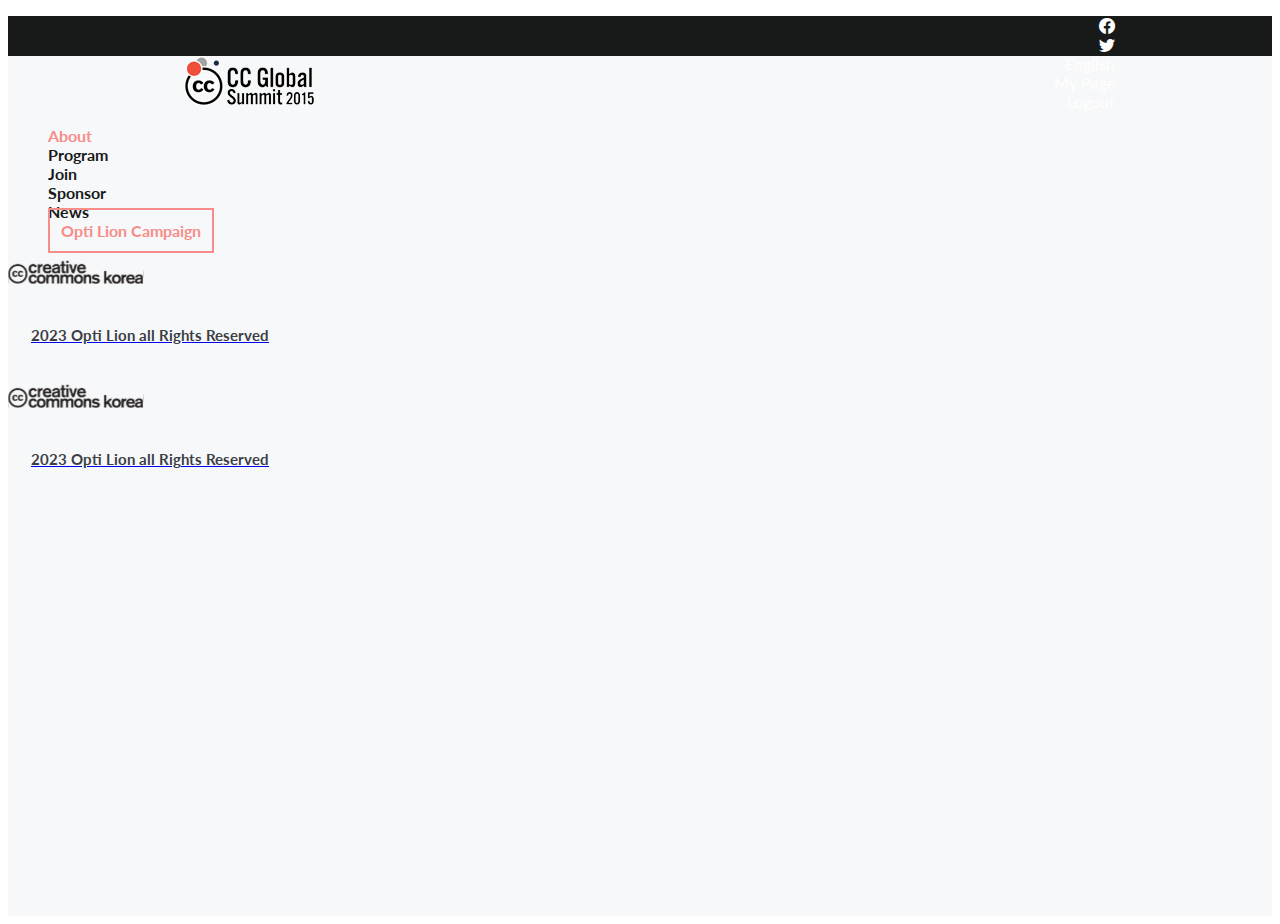
==== about.html @ 710725ad "add desktop home page" ====
<!DOCTYPE html>
<html lang="en">
<head>
    <meta charset="UTF-8">
    <meta http-equiv="X-UA-Compatible" content="IE=edge">
    <meta name="viewport" content="width=device-width, initial-scale=1.0">
    <link rel="stylesheet" href="https://cdn.jsdelivr.net/npm/bootstrap-icons@1.10.2/font/bootstrap-icons.css">
    <link rel="stylesheet" href="https://fonts.googleapis.com/css?family=Lato">
    <link rel="stylesheet" href="https://fonts.googleapis.com/css?family='Gothic A1'">
    <link href="https://cdn.jsdelivr.net/npm/bootstrap@5.2.3/dist/css/bootstrap.min.css" rel="stylesheet" integrity="sha384-rbsA2VBKQhggwzxH7pPCaAqO46MgnOM80zW1RWuH61DGLwZJEdK2Kadq2F9CUG65" crossorigin="anonymous">
    <link rel="stylesheet" href="styles/style.css">
    <title>Document</title>
</head>
<body>
    <section id="home" class="home">
        <header id="home_header">
            <nav class="navbar navbar-light nav_mobil">
                <div class="container">
                    <a class="navbar-brand navMobil_links" href="#">
                        <i class="bi bi-list" id="hamburger"></i>
                        <i class="bi bi-x-lg hidden" id="x_icon"></i>
                    </a>
                </div>
            </nav>
            <div class="container-fluid p-0 nav_desk">
              <nav class="navbar" id="nav_desk_1">
                <div class="container-fluid d-flex flex-column align-items-end">
                  <ul class=" d-flex nav_desk_list" id="nav_desk_list_1">
                    <li><a href="https://www.facebook.com/events/1455321544773645/"><i class="bi bi-facebook"></i></a></li>
                    <li><a href="https://twitter.com/cckorea"><i class="bi bi-twitter"></i></a></li>
                    <li><a href="https://radiokapi.cd/" target="_blank">English</a></li>
                    <li><a href="#" target="_blank">My Page</a></li>
                    <li><a href="#" target="_blank">Logout</a></li>
                  </ul>
                </div>
              </nav>
              <nav class="navbar navbar-light shadow  bg-light" id="nav_desk_2">
                <div class="container-fluid ">
                  <a class="navbar-brand logo_top" href="#"><img src="images/logo_top.svg" alt="opti lion logo"></a>
                  <ul class=" d-flex nav_desk_list" id="nav_desk_list_2">
                    <li><a href="#" class="selected_link">About</a></li>
                    <li><a href="#">Program</a></li>
                    <li><a href="#">Join</a></li>
                    <li><a href="#">Sponsor</a></li>
                    <li><a href="#">News</a></li>
                    <li><a href="#" class="selected_link" id="link_campain">Opti Lion Campaign</a></li>
                  </ul>
                </div>
              </nav>
            </div>
        </header>
        <section id="about_2" class="d-flex flex-column align-items-center about_1">
            <header>
                <p class="welcome_msg about_msg red_font fs-3" id="welcome_2">"hello welcome to the future"</p>
                <h1 id="about_head" class="h1 display-1 red_font main_head welcome_msg" >OPTI LION EXHIBITION</h1>
            </header>
            <p class="paragraph" id="about_paragraph">
              The Global Summit brings together the community of  
              experts, academics, and activists who comprise the Creative Commons affiliate network in a different country every two years.
              This year, we hope to expand our invitation list including organizations and individuals.
            </p>
            <p class="paragraph" id="contact_us">
                Please contact us per Email for any futher questions <br id="break">about Opti Lion Exposition 
                <br/><a href="mailto:optilion@gmail.com" id="email_us" class="email_us">optilion@gmail.com</a>
            </p>
            <article id="logo" class="d-flex flex-column align-items-center">
                <h2 id="logo_title" class="about_titles">
                    Opti lion Logo    
                </h2>
                <span class="red_line mx-0"></span>
                <p class="paragraph" id="logo_paragraph">
                    The logo of Opti Lion was design by <a href="#" class="email_us">Elijah Kausi</a>
                </p>
                <img src="images/about_logo 1.svg" alt="Opti Lion Logo" id="logo_opti_lion">
            </article>
            <article id="past_expo" class="d-flex flex-column align-items-center">
                <h2 id="pastE_title" class="about_titles">
                    See the past Opti Lion Exhibition   
                </h2>
                <span class="red_line"></span>
                <p class="paragraph" id="pastE_paragraph">
                  Take a look at the past two CC Opti Lion Exhibition which took place in Bukavu and in Gisenyi
                </p>
                <ul class="d-flex lst_expo" id="lst_expo">
                    <li><a href="#"><img src="images/expo_2011.svg" alt="expo 2011" class="img_expo"></a></li>
                    <li><a href="#"><img src="images/expo_2013.svg" alt="expo 2013" class="img_expo"></a></li>
                </ul>
            </article>
            <article id="partner_2" class="d-flex flex-column align-items-center">
                <h2 id="partner_title_2" class="about_titles">
                    Partner   
                </h2>
                <span class="red_line line_patner"></span>
                <ul id="partner_list_2" class="d-flex flex-row align-items-center justify-content-center">
                    <li class="partner_item"><a href="https://www.mozilla.org"><img src="images/mozilla 1.svg" alt="logo mozila"></li>
                    <li class="partner_item"><a href="https://www.mozilla.org"><img src="images/googlekorea 1.svg" alt="logo google"></li>
                    <li class="partner_item"><a href="https://www.mozilla.org"><img src="images/naver 1.svg" alt="logo naver"></li>
                    <li class="partner_item"><a href="https://www.mozilla.org"><img src="images/daumkakaologo 1.svg" alt="logo daumkakao"></li>
                    <li class="partner_item"><a href="https://www.mozilla.org"><img src="images/airbnb 1.svg" alt="logo airbnb"></li>
                </ul>
            </article>
        </section>
        <footer class="d-flex flex-row align-items-center justify-content-center">
          <img src="images/cck-logo1 1.svg" alt="logo opti lion">
          <p class="paragraph footer_paragrap">2023 Opti Lion all Rights Reserved</p>
        </footer>
        <script src="scripts/script.js"></script>
        <script src="https://cdn.jsdelivr.net/npm/bootstrap@5.2.3/dist/js/bootstrap.bundle.min.js" integrity="sha384-kenU1KFdBIe4zVF0s0G1M5b4hcpxyD9F7jL+jjXkk+Q2h455rYXK/7HAuoJl+0I4" crossorigin="anonymous"></script>
    </body>
    </html>





<footer class="d-flex flex-row align-items-center justify-content-center">
    <img src="images/cck-logo1 1.svg" alt="logo opti lion">
    <p class="paragraph footer_paragrap">2023 Opti Lion all Rights Reserved</p>
    </footer>
    <script src="scripts/script.js"></script>
    <script src="https://cdn.jsdelivr.net/npm/bootstrap@5.2.3/dist/js/bootstrap.bundle.min.js" integrity="sha384-kenU1KFdBIe4zVF0s0G1M5b4hcpxyD9F7jL+jjXkk+Q2h455rYXK/7HAuoJl+0I4" crossorigin="anonymous"></script>
</body>
</html>
---- styles/style.css ----
/* General */
* {
    font-family: "Lato",sans-serif;
}
header {
    margin: 5px 0 
}
h2 {
    font-style: Regular;
    font-size: 20px;
    line-height: 28px;
    line-height: 117%;
    text-align: Left;
    vertical-align: Center;
    letter-spacing: -4%;
}

.hidden{
    display: none;
}
.red_font {
    color: rgb(250, 119, 67);
}

.paragraph {
    display: block;
    padding: 23px;
    background-color: #f7f8f9;
    font-weight: bold;
    color: #3B3E45;
    margin-right: 12px;
    font-weight: bold;
    font-size: 10px;
    line-height: 13.08px;
    text-decoration: none;
}
.red_line {
    display: block;
    height: 2px;
    width: 35px;
    background-color: #A04038;
    margin: 11px auto;
}
/* Home section */
.home {
    background-color: #f7f8f9;
    margin: 0;
}
.home > * {
    margin-left:  12px;
}
.navMobil_links >* {
    font-size: 40px;
    font-weight: 900;
    line-height: 32px;
    font-stretch: expanded;
}
.nav_desk{
    display: none;
}
.main_head {
    font-weight: 900;
}
#main_paragraph {
    border: #fff 2px solid;
    color:  #515151;
    font-weight: 600;
    font-size: 12px;
    line-height: 17px;
    letter-spacing: -0.01em;
}
.expo_time {
    font-family: 'Gothic A1', 'Lato', sans-serif;
    font-style: normal;
    font-weight: 900;
    font-size: 20px;
    color: #595959;
}
#place_point {
    padding: 0;
    margin-top: 5px;
    font-style: normal;
    font-weight: 700;
    font-size: 13px;
    color: #868686;
}
/* Main program section */
#main_program {
    background-color: rgb(0, 0, 0);
    color: #fff;
    flex-direction: column;
    align-items: center;
}
#program_box {
    row-gap: 5px;
    flex-direction: column;
    align-items: center;
}
.program_item {
    width: 97%;
}
.program_item > div {
    background-color: #3B3E45;
    align-items: center;
    justify-content: center;
}
.program_items_title {
    color: #FF5438;
    font-size: 14.27px;
    line-height: 146%;
    text-align: center;
}
.program_icon {
    width: 71px;
}
.program_items_content {
    color: #fff;
    font-size: 11.7px;
    line-height: 174%;
    text-align: Left;
}
#program_header {
    margin: 30px 0;
}
#btn_join {
    margin: 45px 0 40px 0;
    height: 90px;
    width: 342px;
    font-style: normal;
}
.see_program {
    display: none;
}

/* speaker section */
#about {
    display: none;
    background-color: #f9f9f9;
}
#speaker_header {
    margin: 47px 0px 40px 0px;
}
#speaker_header >h2 {
    font-size: 20px;
    line-height: 117%;
    text-align: Left
}
#speaker_box {
    row-gap: 23px;
    flex-direction:column;
    align-items:center;
}
.speaker_item {
    height: auto;
    border: none;
}
.card_body {
    padding: 0 6px 0 0px;
}
.speaker_Item_head {
    font-weight: 600;
    font-size: 15px;
    line-height: 100%;
    text-align: Left;
}
.speaker_Item_prof {
    letter-spacing: 0.15px;
    color: #F78C89;
    font-weight: 600;
    font-size: 10px;
    line-height: 19px;
    text-align: Left;
    margin-bottom: 0.2rem;
}
.grey_line {
    display: block;
    height: 2px;
    width: 20px;
    background-color: #D9D9D9;
}
.card-text {
    font-weight: bold;
    font-size: 9px;
    line-height: 14px;
    text-align: left;
    margin-top: 0.7rem;
}

#btn_more {
    border-radius: 4px;
    width: 95%;
    height: 41px;
    margin-bottom: 80px;
    font-weight: bold;
    font-size: 11px;
    line-height: 28px;
    text-align: center;
}
#about_paragraph {
    background-color: #fff;
    border: rgb(220 225 231) solid 1px;
    width: 95%;
    margin: 50px auto 3px auto;
    text-align: center;
    font-size: 14px;
    line-height: 25px;
    text-align: Center;
}
#contact_us {
    color: #7A7A7A;
    font-weight: bold;
    text-align: center;
    font-size: 12px;
    line-height: 25px;
}
#email_us {
    Font-size: 12px;  
}
.email_us {
    color: #5F5F5F;
    font-weight: bolder;
    line-height: 25px; 
}
#logo {
    background-color: #fff;
    width: 100%;
}
#logo_paragraph {
    background-color: inherit;
    color: #838383;
    padding: 0;
    font-weight: bold;
    text-align: center;
    font-size: 16px;
    line-height: 21px;
}
.about_titles {
    margin: 50px 0 0 0;
    font-weight: bold;
    font-size: 20px;
    line-height: 28px;
    text-align: Center;
}
#logo_opti_lion {
    margin: 35px 0 49px 0;
    width: 90%;
}
#past_expo {
    background-color: #fff;
    border-top: #f6f6f6 solid 1.3px;
    width: 100%;
}
#imag_logo {
    height: 332px;
    margin: 0 0 39px 0;
    border: aliceblue 2px solid;
}
#past_expo > p {
    color: #838383;
    background-color: inherit;
    padding: 0;
    font-weight: bold;
    text-align: center;
    font-size: 12px;
    line-height: 21px;
    width: 90%;
}
#pastE_title {
    margin: 50px 0 0 0;
}
.lst_expo{
    flex-direction: column;
    list-style: none;
    margin: 30px 0 36px 0;
    width: 90%;
    row-gap: 29px;
    padding: 0;
}
#partner_1 {
    display: none;
}
#about_2 {
    display: none;  
}
#partner_list {
    list-style: none;
    flex-wrap: wrap;
    column-gap: 15px;
    row-gap: 24px;
    margin-bottom: 33px;
    padding: 0;
}
partner_list > li >a > img {
    width: 33%;
    height: inherit;
}
.line_patner {
    width: 43px;
}
#partner_title {
    margin: 39px 0 0 0;  
}

/* DESKTOP VERSION */

@media screen and (min-width: 700px) {
    .home > * {
        margin-left: 0;
    }
    /* Home section */
    .home {
        background-color: #f7f8f9;
        margin: 0;
        height: 100vh;
    }
    .nav_mobil {
        display: none;
    }
    .nav_desk{
        display:block; 
        height: auto;  
    }
    .nav_desk > nav[id=nav_desk_1] {
        background-color: rgb(24, 26, 26);
        text-align: right;
        height: 40px;
    }
    .nav_desk_list {
        list-style: none;
        column-gap: 23px;
        margin-right: 157px;  
    }
    #nav_desk_list_2 {
        column-gap: 47px;
    }
    .nav_desk_list >li >a {
        color: #fff;
        text-decoration: none;
    }
    #nav_desk_list_2 >li >a {
        color: rgb(24, 26, 26);
        text-decoration: none;
        font-weight: bold;
    }
    .logo_top {
        margin-left:176px;
    }
    #nav_desk_list_2 >li >a[class=selected_link] {
        color: #F78C89;
    }
    #link_campain {
        border: #F78C89 solid 2px;
        padding: 11px;
    }
    #home_header >*.welcome_msg  {
        margin: auto 0px 0px 177px
    }
    #home_header >p.welcome_msg  {
        margin-top: 121px
    }
    .main_head {
        font-weight: 900;
    }
    #main_paragraph {
        border: #fff 2px solid;
        color: #515151;
        font-size: 12px;
        line-height: 17px;
        letter-spacing: -0.01em;
        width: 40%;
        margin-left: 204px;
    }
    #expo {
        margin-left: 204px;
    }
    .expo_time {
        font-family: 'Gothic A1', 'Lato', sans-serif;
        font-style: normal;
        font-weight: 900;
        font-size: 30px;
        color: #595959;
    }
    #place_point {
        padding: 0;
        margin-top: 5px;
        font-style: normal;
        font-weight: 700;
        font-size: 13px;
        color: #868686;
    }
        /* Main program section */
    #main_program {
        background-color: rgb(0, 0, 0);
        color: #fff;
        flex-direction: column;
        align-items: center;
    }
    #program_box {
        column-gap: 12px;
        flex-direction: row;
        justify-content: center;
    }
    .program_item {
        height: 207px;
        width: 16%;
    }
    .program_item > div {
        flex-direction: column;
        background-color: #3B3E45;
        align-items: center;
        row-gap: 0px;
        height: 100%;
    }
    .program_items_title {
        color: #FF5438;
        font-size: 14.27px;
        line-height: 146%;
        text-align: center;
        width: 100px;
        margin: 0 0 0 -13px;
        padding: 0;
    }
    .program_icon {
        width: auto;
    }
    .exhibition_title {
        text-align: center;
        margin-left: -15px;
    }
    .card-body {
        padding: 0;
    }
    .exhibition_title {
        text-align:left;
        margin-left:22px
    }
    .program_items_content {
        color: #fff;
        font-size: 11.7px;
        line-height: 174%;
        text-align: center;
        width: 140%;
        margin-left: -25px;
    }
    #program_header {
        margin: 30px 0;
    }
    #btn_join {
        display: none;
    }
    .see_program {
        display: block;
        color: #fff;
        margin: 66px 0px 86px 0px;
    }
    
    /* speaker section */
    #featured_speaker {
        height: 100vh;
    }
    #about_2 {
        display: none;  
    }
    #speaker_header {
        margin: 47px 0px 40px 0px;
    }
    #speaker_header >h2 {
        font-size: 20px;
        line-height: 117%;
        text-align: Left
    }
    #speaker_box {
        column-gap: 22px;
        flex-direction: row;
        align-items: center;
        justify-content: center;
        flex-wrap: wrap;
    }
    .speaker_item {
        height: auto;
        border: none;
        width: 40%;
    }
    .card_body {
        padding: 0 6px 0 0px;
    }
    article>div>div.col-4 {
        flex: 0 0 auto;
        width: auto;
        margin-right: 20px;
    }
    .speaker_Item_head {
        font-weight: 600;
        font-size: 15px;
        line-height: 100%;
        text-align: Left;
    }
    .speaker_Item_prof {
        letter-spacing: 0.15px;
        color: #F78C89;
        font-weight: 600;
        font-size: 10px;
        line-height: 19px;
        text-align: Left;
        margin-bottom: 0.2rem;
    }
    .grey_line {
        display: block;
        height: 2px;
        width: 20px;
        background-color: #D9D9D9;
    }
    .card-text {
        font-size: 11px;
    }

    #btn_more {
        display: none;
    }
/* ABOUT PAGE */
    #welcome_2 {
        display: none;
    }
    #about_head {
        margin: 93px 0px 66px 0px;
    }
    #about_paragraph {
        background-color: #fff;
        border: rgb(220 225 231) solid 1px;
        width: 70%;
        margin: 45px auto 3px auto;
        font-size: 18px;
        line-height: 25px;
        text-align: Center;
        font-weight: 500;
    }
    #break {
        display: none;
    }
    #contact_us {
        font-size: 15px;
        line-height: 25px;
    }
    #email_us {
        Font-size: 15px;  
    }
    #logo {
        background-color: #fff;
        width: 100%;
    }
    #logo_paragraph {
        background-color: inherit;
        color: #838383;
        padding: 0;
        font-weight: bold;
        text-align: center;
        font-size: 16px;
        line-height: 21px;
    }
    .about_titles {
        font-size: 28px;
    }
    #logo_opti_lion {
        width: 40%;
    }
    #past_expo {
        background-color: #fff;
        border-top: #f6f6f6 solid 1.3px;
        width: 100%;
    }
    #imag_logo {
        height: 332px;
        margin: 0 0 39px 0;
        border: aliceblue 2px solid;
    }
    #past_expo > p {
        font-size: 14px;
    }
    #pastE_title {
        margin: 50px 0 0 0;
    }
    .lst_expo{
        flex-direction: row;
        column-gap: 29px;
        justify-content: center;
    }
    #partner_1 {
        display: block;
        background-color: #414246;
        color: #fff;
        width: 100%;
    }

   
    /* ABOUT PAGE */
    /* FOOTER */
    .footer_1 {
        height: 181px;
        font-size: 70px;
        margin-top: 0px;
        width: 100%;
        column-gap: 40px;
    }
    .footer_paragrap {
        font-size: 15px;
    }
    #footer_2 {
        height: 181px;
        font-size: 70px;
        margin-top: 0px;
        width: 100%;
        column-gap: 40px;
    }
    
}
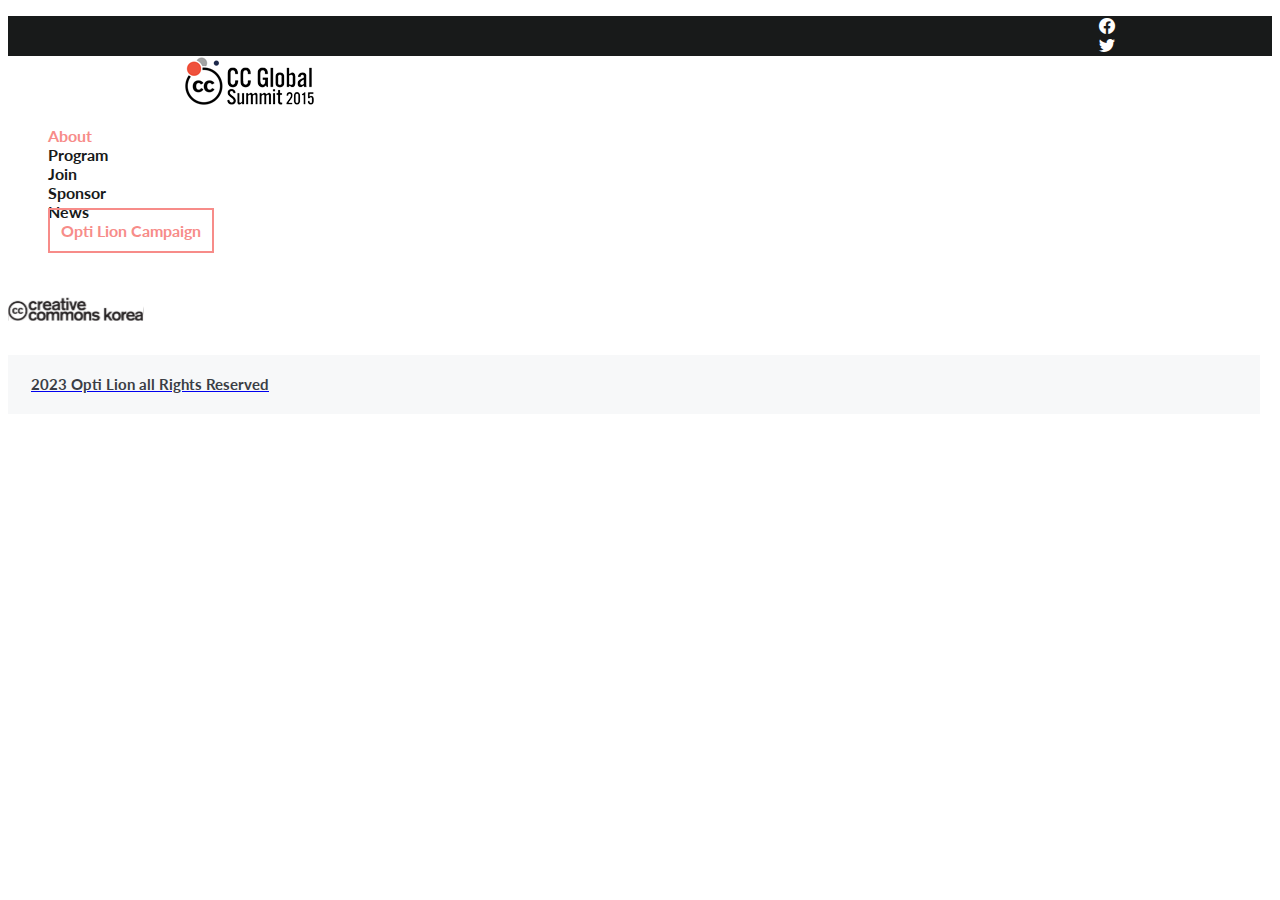
==== commit b76a4d88: "add about page for desktop" ====
--- a/about.html
+++ b/about.html
@@ -12,7 +12,7 @@
     <title>Document</title>
 </head>
 <body>
-    <section id="home" class="home">
+    <section id="home" class="home_about">
         <header id="home_header">
             <nav class="navbar navbar-light nav_mobil">
                 <div class="container">
@@ -36,9 +36,9 @@
               </nav>
               <nav class="navbar navbar-light shadow  bg-light" id="nav_desk_2">
                 <div class="container-fluid ">
-                  <a class="navbar-brand logo_top" href="#"><img src="images/logo_top.svg" alt="opti lion logo"></a>
+                  <a class="navbar-brand logo_top" href="index.html"><img src="images/logo_top.svg" alt="opti lion logo"></a>
                   <ul class=" d-flex nav_desk_list" id="nav_desk_list_2">
-                    <li><a href="#" class="selected_link">About</a></li>
+                    <li><a href="about.html" class="selected_link">About</a></li>
                     <li><a href="#">Program</a></li>
                     <li><a href="#">Join</a></li>
                     <li><a href="#">Sponsor</a></li>
@@ -49,7 +49,7 @@
               </nav>
             </div>
         </header>
-        <section id="about_2" class="d-flex flex-column align-items-center about_1">
+        <section id="about_2">
             <header>
                 <p class="welcome_msg about_msg red_font fs-3" id="welcome_2">"hello welcome to the future"</p>
                 <h1 id="about_head" class="h1 display-1 red_font main_head welcome_msg" >OPTI LION EXHIBITION</h1>
@@ -86,12 +86,12 @@
                     <li><a href="#"><img src="images/expo_2013.svg" alt="expo 2013" class="img_expo"></a></li>
                 </ul>
             </article>
-            <article id="partner_2" class="d-flex flex-column align-items-center">
-                <h2 id="partner_title_2" class="about_titles">
+            <article id="partner_2">
+                <h2 id="partner_title" class="about_titles">
                     Partner   
                 </h2>
                 <span class="red_line line_patner"></span>
-                <ul id="partner_list_2" class="d-flex flex-row align-items-center justify-content-center">
+                <ul id="partner_list" class="d-flex flex-row align-items-center justify-content-center">
                     <li class="partner_item"><a href="https://www.mozilla.org"><img src="images/mozilla 1.svg" alt="logo mozila"></li>
                     <li class="partner_item"><a href="https://www.mozilla.org"><img src="images/googlekorea 1.svg" alt="logo google"></li>
                     <li class="partner_item"><a href="https://www.mozilla.org"><img src="images/naver 1.svg" alt="logo naver"></li>
@@ -100,20 +100,7 @@
                 </ul>
             </article>
         </section>
-        <footer class="d-flex flex-row align-items-center justify-content-center">
-          <img src="images/cck-logo1 1.svg" alt="logo opti lion">
-          <p class="paragraph footer_paragrap">2023 Opti Lion all Rights Reserved</p>
-        </footer>
-        <script src="scripts/script.js"></script>
-        <script src="https://cdn.jsdelivr.net/npm/bootstrap@5.2.3/dist/js/bootstrap.bundle.min.js" integrity="sha384-kenU1KFdBIe4zVF0s0G1M5b4hcpxyD9F7jL+jjXkk+Q2h455rYXK/7HAuoJl+0I4" crossorigin="anonymous"></script>
-    </body>
-    </html>
-
-
-
-
-
-<footer class="d-flex flex-row align-items-center justify-content-center">
+<footer id="footer_2">
     <img src="images/cck-logo1 1.svg" alt="logo opti lion">
     <p class="paragraph footer_paragrap">2023 Opti Lion all Rights Reserved</p>
     </footer>
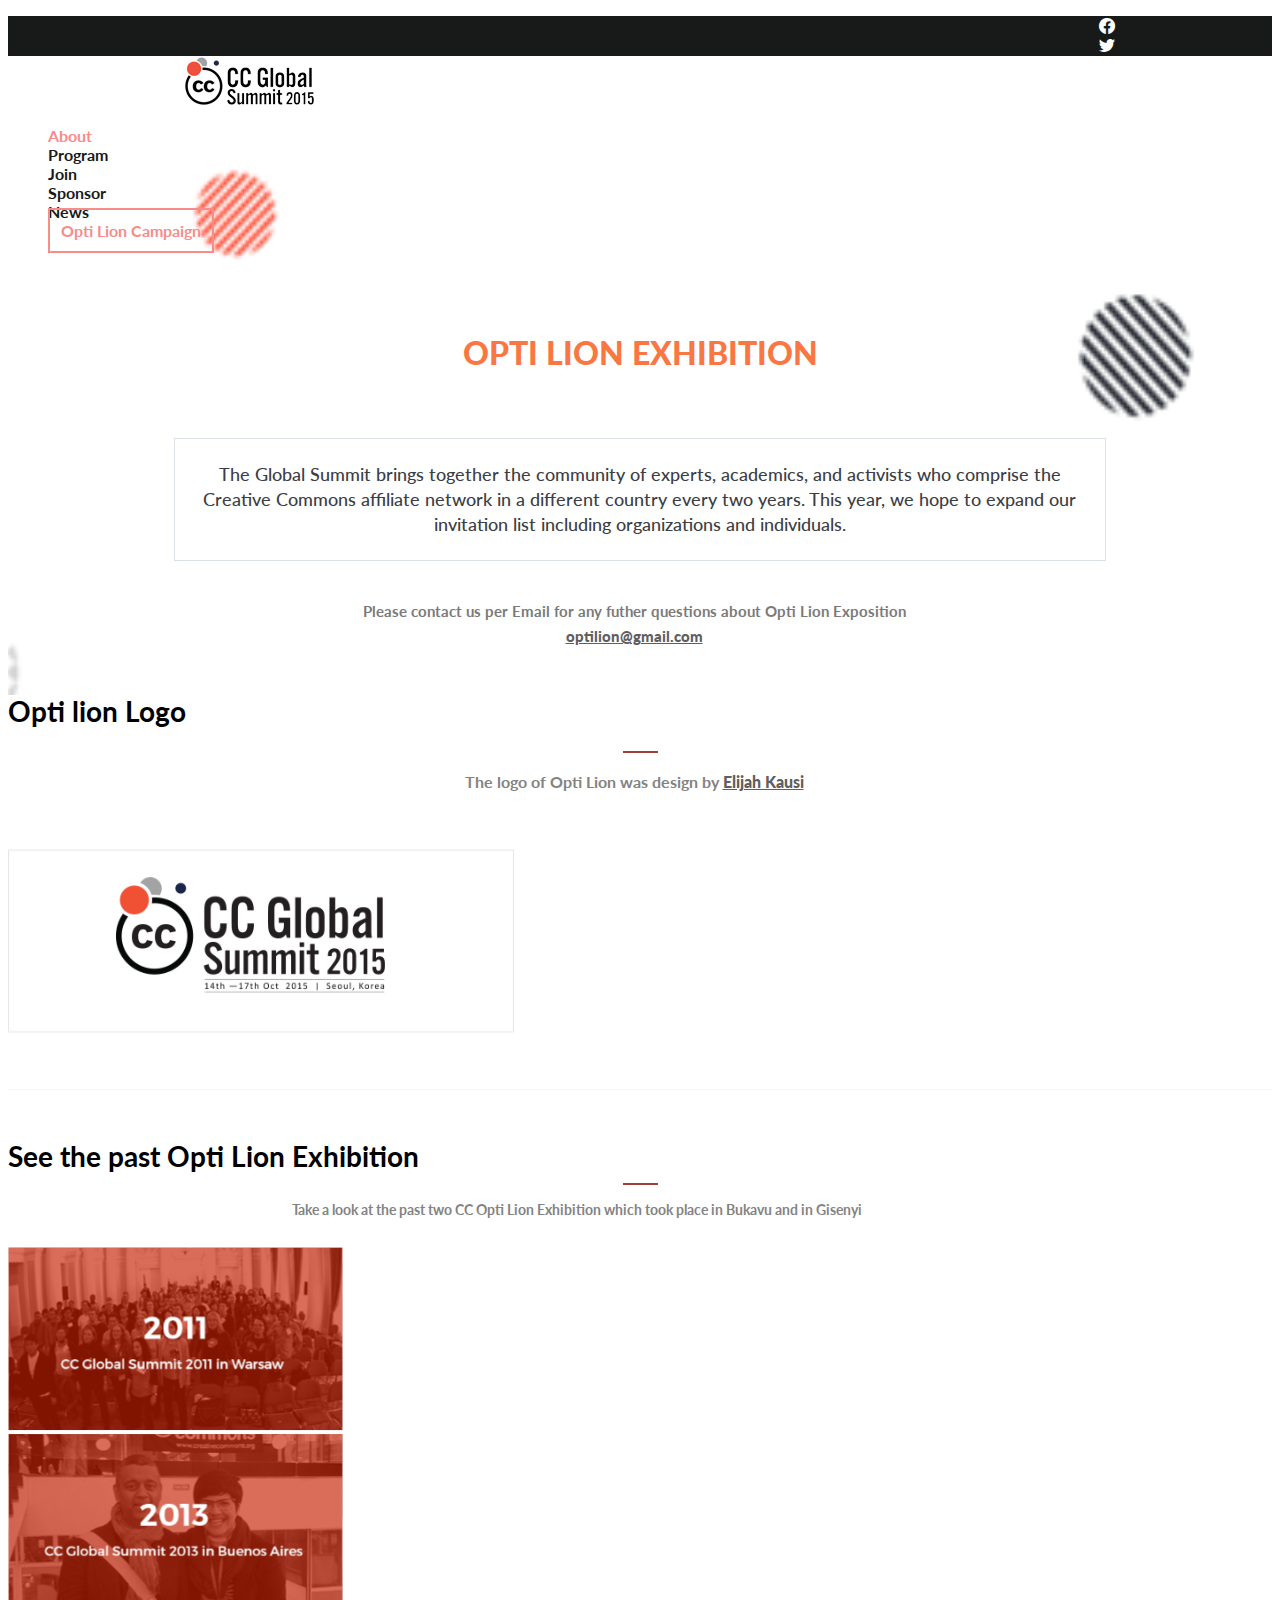
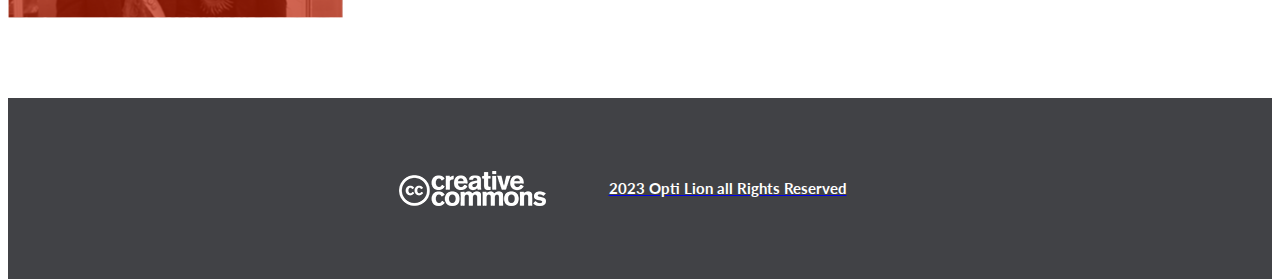
==== commit 9efffc34: "Add mobile menu" ====
--- a/about.html
+++ b/about.html
@@ -14,14 +14,20 @@
 <body>
     <section id="home" class="home_about">
         <header id="home_header">
-            <nav class="navbar navbar-light nav_mobil">
-                <div class="container">
-                    <a class="navbar-brand navMobil_links" href="#">
-                        <i class="bi bi-list" id="hamburger"></i>
-                        <i class="bi bi-x-lg hidden" id="x_icon"></i>
-                    </a>
-                </div>
-            </nav>
+          <nav class="navbar navbar-light nav_mobil">
+            <div class="container">
+                <a class="navbar-brand navMobil_links" id="mobile_menu_links">
+                    <i class="bi bi-list" id="hamburger"></i>
+                    <i class="bi bi-x-lg hidden" id="x_icon"></i>
+                </a>
+            </div>
+          </nav>
+          <nav id="mobile_nemu" class="hiddenNav">
+            <ul id="mobile_menu_liste">
+                <li class="hiddenListContent"><a href="index.html"> Home</a></li>
+                <li class="hiddenListContent"><a href="about.html"> About </a></li>
+            </ul>
+          </nav>
             <div class="container-fluid p-0 nav_desk">
               <nav class="navbar" id="nav_desk_1">
                 <div class="container-fluid d-flex flex-column align-items-end">
@@ -101,8 +107,8 @@
             </article>
         </section>
 <footer id="footer_2">
-    <img src="images/cck-logo1 1.svg" alt="logo opti lion">
-    <p class="paragraph footer_paragrap">2023 Opti Lion all Rights Reserved</p>
+    <img src="images/logo_cc_wite.png" alt="logo opti lion">
+    <p class="paragraph footer_paragrap footer_f">2023 Opti Lion all Rights Reserved</p>
     </footer>
     <script src="scripts/script.js"></script>
     <script src="https://cdn.jsdelivr.net/npm/bootstrap@5.2.3/dist/js/bootstrap.bundle.min.js" integrity="sha384-kenU1KFdBIe4zVF0s0G1M5b4hcpxyD9F7jL+jjXkk+Q2h455rYXK/7HAuoJl+0I4" crossorigin="anonymous"></script>
--- a/styles/style.css
+++ b/styles/style.css
@@ -1,231 +1,763 @@
 /* General */
 * {
-    font-family: "Lato",sans-serif;
-}
+  font-family: "Lato", sans-serif;
+}
+
 header {
-    margin: 5px 0 
-}
+  margin: 5px 0;
+}
+
 h2 {
-    font-style: Regular;
-    font-size: 20px;
-    line-height: 28px;
-    line-height: 117%;
-    text-align: Left;
-    vertical-align: Center;
-    letter-spacing: -4%;
-}
-
-.hidden{
-    display: none;
-}
+  font-style: regular;
+  font-size: 20px;
+  line-height: 28px;
+  line-height: 117%;
+  text-align: left;
+  vertical-align: center;
+  letter-spacing: -4%;
+}
+
+.hidden {
+  display: none;
+}
+
 .red_font {
-    color: rgb(250, 119, 67);
+  color: rgb(250, 119, 67);
 }
 
 .paragraph {
-    display: block;
-    padding: 23px;
-    background-color: #f7f8f9;
-    font-weight: bold;
-    color: #3B3E45;
-    margin-right: 12px;
-    font-weight: bold;
-    font-size: 10px;
-    line-height: 13.08px;
-    text-decoration: none;
-}
+  display: block;
+  padding: 23px;
+  background-color: #f7f8f9;
+  font-weight: bold;
+  color: #3b3e45;
+  margin-right: 12px;
+  font-weight: bold;
+  font-size: 10px;
+  line-height: 13.08px;
+  text-decoration: none;
+}
+
 .red_line {
-    display: block;
-    height: 2px;
-    width: 35px;
-    background-color: #A04038;
-    margin: 11px auto;
-}
+  display: block;
+  height: 2px;
+  width: 35px;
+  background-color: #a04038;
+  margin: 11px auto;
+}
+
 /* Home section */
 .home {
+  background: url(../images/background/bk_home.png) no-repeat 50% 5%;
+  background-attachment: scroll;
+  background-size: cover;
+  background-color: #f7f8f9;
+}
+
+.home > * {
+  margin-left: 12px;
+}
+
+.navMobil_links > * {
+  font-size: 40px;
+  font-weight: 900;
+  line-height: 32px;
+  font-stretch: expanded;
+}
+.hiddenNav {
+    display: flex;
+    position: fixed;
+    top: 0;
+    left: 100%;
+    margin-top: 59px;
+    justify-content: left;
+    z-index: 98;
+    width: 100%;
+    min-height: 100vh;
+    background: url(../images/background/bk_home.png) no-repeat 90% 31%;
+    background-attachment: scroll;
+    background-size: cover;
+    background-color: #f7f8f9;
+    transition: 0.4s;
+  }
+  .displayhiddenNav {
+    left: 0;
+  }
+  #mobile_menu_liste {
+    list-style: none;
+    margin: 37px 0px 0px 17px;
+  }
+  #mobile_menu_liste >li> a {
+    text-decoration: none;
+    font-size: 35px;
+    
+  }
+  #hiddenList {
+    display: flex;
+    flex-direction: column;
+    row-gap: 3%;
+    font-weight: 600;
+    font-size: 32px;
+    line-height: 44px;
+  }
+  
+  .hiddenListContent > a {
+    color: #3a4a42;
+  }
+  
+  #x-btn {
+    position: fixed;
+    right: 2.5%;
+    transition: transform 2s;
+    color: black;
+    cursor: pointer;
+  }
+  
+  #x-btn:active {
+    transform: rotate(180deg);
+  }
+  
+  #humburger-btn {
+    transition: transform 2s;
+  }
+  
+  #humburger-btn:active {
+    transform: rotate(-180deg);
+  }
+
+.nav_desk {
+  display: none;
+}
+
+.main_head {
+  font-weight: 900;
+}
+
+#main_paragraph {
+  border: #fff 2px solid;
+  color: #515151;
+  font-weight: 600;
+  font-size: 12px;
+  line-height: 17px;
+  letter-spacing: -0.01em;
+}
+
+.expo_time {
+  font-family: 'Gothic A1', 'Lato', sans-serif;
+  font-style: normal;
+  font-weight: 900;
+  font-size: 20px;
+  color: #595959;
+}
+
+#place_point {
+  padding: 0;
+  margin-top: 5px;
+  font-style: normal;
+  font-weight: 700;
+  font-size: 13px;
+  color: #868686;
+}
+
+/* Main program section */
+#main_program {
+  background: url(../images/background/bk_main_program.png) repeat;
+  background-color: #272a32;
+  color: #fff;
+  flex-direction: column;
+  align-items: center;
+}
+
+#program_box {
+  row-gap: 5px;
+  flex-direction: column;
+  align-items: center;
+}
+
+.program_item {
+  width: 97%;
+}
+
+.program_item > div {
+  background: transparent;
+  background-color: #3b3e45;
+  align-items: center;
+  justify-content: center;
+}
+
+.program_items_title {
+  color: #ff5438;
+  font-size: 14.27px;
+  line-height: 146%;
+  text-align: center;
+}
+
+.program_icon {
+  width: 71px;
+}
+
+.exhibition_title {
+  text-align: left;
+  margin-left: 20px;
+}
+
+.program_items_content {
+  color: #fff;
+  font-size: 11.7px;
+  line-height: 174%;
+  text-align: left;
+}
+
+#program_header {
+  margin: 30px 0;
+}
+
+#btn_join {
+  margin: 45px 0 40px 0;
+  height: 90px;
+  width: 342px;
+  font-style: normal;
+}
+
+.see_program {
+  display: none;
+}
+
+/* speaker section */
+#about {
+  display: none;
+}
+
+#speaker_header {
+  margin: 47px 0 40px 0;
+}
+
+#speaker_header > h2 {
+  font-size: 20px;
+  line-height: 117%;
+  text-align: left;
+}
+
+#speaker_box {
+  row-gap: 23px;
+  flex-direction: column;
+  align-items: center;
+}
+
+.speaker_item {
+  height: auto;
+  border: none;
+}
+
+.card_body {
+  padding: 0 6px 0 0;
+}
+
+.speaker_Item_head {
+  font-weight: 600;
+  font-size: 15px;
+  line-height: 100%;
+  text-align: left;
+}
+
+.speaker_Item_prof {
+  letter-spacing: 0.15px;
+  color: #f78c89;
+  font-weight: 600;
+  font-size: 10px;
+  line-height: 19px;
+  text-align: left;
+  margin-bottom: 0.2rem;
+}
+
+.grey_line {
+  display: block;
+  height: 2px;
+  width: 20px;
+  background-color: #d9d9d9;
+}
+
+.card-text {
+  font-weight: bold;
+  font-size: 9px;
+  line-height: 14px;
+  text-align: left;
+  margin-top: 0.7rem;
+}
+
+#btn_more {
+  border-radius: 4px;
+  width: 95%;
+  height: 41px;
+  margin-bottom: 80px;
+  font-weight: bold;
+  font-size: 11px;
+  line-height: 28px;
+  text-align: center;
+}
+
+#contact_us {
+  color: #7a7a7a;
+  font-weight: bold;
+  text-align: center;
+  font-size: 12px;
+  line-height: 25px;
+  background: none;
+}
+
+#email_us {
+  font-size: 12px;
+}
+
+.email_us {
+  color: #5f5f5f;
+  font-weight: bolder;
+  line-height: 25px;
+}
+
+.home_about {
+  background: url(../images/background/about_mobile.png) no-repeat 30% -1%;
+  background-attachment: scroll;
+  background-size: contain;
+  background-color: #f7f8f9;
+}
+
+#logo {
+  background-color: #fff;
+  width: 100%;
+}
+
+#logo_paragraph {
+  background-color: inherit;
+  color: #838383;
+  padding: 0;
+  font-weight: bold;
+  text-align: center;
+  font-size: 16px;
+  line-height: 21px;
+}
+
+#logo_opti_lion {
+  margin: 35px 0 49px 0;
+  width: 90%;
+}
+
+#about_2 {
+  margin-left: 0;
+}
+
+#about_head,
+#welcome_2 {
+  text-align: center;
+}
+
+#about_paragraph {
+  background-color: #fff;
+  border: rgb(220 225 231) solid 1px;
+  width: 90%;
+  margin: 45px auto 3px auto;
+  font-size: 12px;
+  line-height: 25px;
+  text-align: center;
+  font-weight: 600;
+}
+
+#past_expo {
+  background-color: #fff;
+  border-top: #f6f6f6 solid 1.3px;
+  width: 100%;
+}
+
+#imag_logo {
+  height: 332px;
+  margin: 0 0 39px 0;
+  border: aliceblue 2px solid;
+}
+
+#past_expo > p {
+  color: #838383;
+  background-color: inherit;
+  padding: 0;
+  font-weight: bold;
+  text-align: center;
+  font-size: 12px;
+  line-height: 21px;
+  width: 90%;
+}
+
+#pastE_title {
+  margin: 50px 0 0 0;
+}
+
+.lst_expo {
+  flex-direction: column;
+  list-style: none;
+  margin: 30px -3px 36px auto;
+  width: 90%;
+  row-gap: 29px;
+  padding: 0;
+}
+
+#partner_1 {
+  display: none;
+}
+
+#partner_2 {
+  background-color: #414246;
+  color: #fff;
+  width: 100%;
+  display: flex;
+  flex-direction: column;
+  align-items: center;
+}
+
+#partner_list {
+  list-style: none;
+  flex-wrap: wrap;
+  column-gap: 15px;
+  row-gap: 24px;
+  margin-bottom: 33px;
+  padding: 0;
+}
+
+.partner_list > li > a > img {
+  width: 33%;
+  height: inherit;
+}
+
+.line_patner {
+  width: 43px;
+}
+
+#partner_title {
+  margin: 39px 0 0 0;
+}
+
+footer {
+  display: none;
+}
+
+#footer_2 {
+  display: flex;
+  flex-direction: row;
+  align-items: center;
+  justify-content: center;
+}
+
+/* DESKTOP VERSION */
+
+@media screen and (min-width: 768px) {
+  .home > * {
+    margin-left: 0;
+  }
+
+  /* Home section */
+  .home {
     background-color: #f7f8f9;
     margin: 0;
-}
-.home > * {
-    margin-left:  12px;
-}
-.navMobil_links >* {
-    font-size: 40px;
+    height: 100vh;
+    background: url(../images/background/main_big_bg.png) no-repeat;
+    background-position: 50% 35px;
+    background-size: cover;
+  }
+
+  .nav_mobil {
+    display: none;
+  }
+
+  .nav_desk {
+    display: block;
+    height: auto;
+  }
+
+  .nav_desk > nav[id=nav_desk_1] {
+    background-color: rgb(24, 26, 26);
+    text-align: right;
+    height: 40px;
+  }
+
+  .nav_desk_list {
+    list-style: none;
+    column-gap: 23px;
+    margin-right: 157px;
+  }
+
+  #nav_desk_list_2 {
+    column-gap: 47px;
+  }
+
+  .nav_desk_list > li > a {
+    color: #fff;
+    text-decoration: none;
+  }
+
+  #nav_desk_list_2 > li > a {
+    color: rgb(24, 26, 26);
+    text-decoration: none;
+    font-weight: bold;
+  }
+
+  .logo_top {
+    margin-left: 176px;
+  }
+
+  #nav_desk_list_2 > li > a[class=selected_link] {
+    color: #f78c89;
+  }
+
+  #link_campain {
+    border: #f78c89 solid 2px;
+    padding: 11px;
+  }
+
+  #home_header > *.welcome_msg {
+    margin: auto 0 0 177px;
+  }
+
+  #home_header > p.welcome_msg {
+    margin-top: 121px;
+  }
+
+  .main_head {
     font-weight: 900;
-    line-height: 32px;
-    font-stretch: expanded;
-}
-.nav_desk{
-    display: none;
-}
-.main_head {
-    font-weight: 900;
-}
-#main_paragraph {
+  }
+
+  #main_paragraph {
     border: #fff 2px solid;
-    color:  #515151;
-    font-weight: 600;
+    color: #515151;
     font-size: 12px;
     line-height: 17px;
     letter-spacing: -0.01em;
-}
-.expo_time {
+    width: 40%;
+    margin-left: 204px;
+  }
+
+  #expo {
+    margin-left: 204px;
+  }
+
+  .expo_time {
     font-family: 'Gothic A1', 'Lato', sans-serif;
     font-style: normal;
     font-weight: 900;
-    font-size: 20px;
+    font-size: 30px;
     color: #595959;
-}
-#place_point {
+  }
+
+  #place_point {
     padding: 0;
     margin-top: 5px;
     font-style: normal;
     font-weight: 700;
     font-size: 13px;
     color: #868686;
-}
-/* Main program section */
-#main_program {
-    background-color: rgb(0, 0, 0);
+  }
+
+  /* Main program section */
+  #main_program {
+    background: url(../images/background/bk_main_program.png) repeat;
+    background-color: #272a32;
     color: #fff;
     flex-direction: column;
     align-items: center;
-}
-#program_box {
-    row-gap: 5px;
+  }
+
+  #program_box {
+    column-gap: 12px;
+    flex-direction: row;
+    justify-content: center;
+  }
+
+  .program_item {
+    height: 207px;
+    width: 16%;
+  }
+
+  .program_item > div {
     flex-direction: column;
+    background: transparent;
+    background-color: #3b3e45;
     align-items: center;
-}
-.program_item {
-    width: 97%;
-}
-.program_item > div {
-    background-color: #3B3E45;
-    align-items: center;
-    justify-content: center;
-}
-.program_items_title {
-    color: #FF5438;
+    row-gap: 0;
+    height: 100%;
+  }
+
+  .program_items_title {
+    color: #ff5438;
     font-size: 14.27px;
     line-height: 146%;
     text-align: center;
-}
-.program_icon {
-    width: 71px;
-}
-.program_items_content {
+    width: 100px;
+    margin: 0 0 0 -13px;
+    padding: 0;
+  }
+
+  .program_icon {
+    width: auto;
+  }
+
+  .exhibition_title {
+    text-align: center;
+    margin-left: -15px;
+  }
+
+  .card-body {
+    padding: 0;
+  }
+
+  .exhibition_title {
+    text-align: left;
+    margin-left: -20px;
+  }
+
+  .program_items_content {
     color: #fff;
     font-size: 11.7px;
     line-height: 174%;
-    text-align: Left;
-}
-#program_header {
+    text-align: center;
+    width: 140%;
+    margin-left: -25px;
+  }
+
+  #program_header {
     margin: 30px 0;
-}
-#btn_join {
-    margin: 45px 0 40px 0;
-    height: 90px;
-    width: 342px;
-    font-style: normal;
-}
-.see_program {
+  }
+
+  #btn_join {
     display: none;
-}
-
-/* speaker section */
-#about {
-    display: none;
-    background-color: #f9f9f9;
-}
-#speaker_header {
-    margin: 47px 0px 40px 0px;
-}
-#speaker_header >h2 {
+  }
+
+  .see_program {
+    display: block;
+    color: #fff;
+    margin: 66px 0 86px 0;
+  }
+
+  /* speaker section */
+  #featured_speaker {
+    height: 100vh;
+  }
+
+  #speaker_header {
+    margin: 47px 0 40px 0;
+  }
+
+  #speaker_header > h2 {
     font-size: 20px;
     line-height: 117%;
-    text-align: Left
-}
-#speaker_box {
-    row-gap: 23px;
-    flex-direction:column;
-    align-items:center;
-}
-.speaker_item {
+    text-align: left;
+  }
+
+  #speaker_box {
+    column-gap: 22px;
+    flex-direction: row;
+    align-items: center;
+    justify-content: center;
+    flex-wrap: wrap;
+  }
+
+  .speaker_item {
     height: auto;
     border: none;
-}
-.card_body {
-    padding: 0 6px 0 0px;
-}
-.speaker_Item_head {
+    width: 40%;
+  }
+
+  .card_body {
+    padding: 0 6px 0 0;
+  }
+
+  article > div > div.col-4 {
+    flex: 0 0 auto;
+    width: auto;
+    margin-right: 20px;
+  }
+
+  .speaker_Item_head {
     font-weight: 600;
     font-size: 15px;
     line-height: 100%;
-    text-align: Left;
-}
-.speaker_Item_prof {
+    text-align: left;
+  }
+
+  .speaker_Item_prof {
     letter-spacing: 0.15px;
-    color: #F78C89;
+    color: #f78c89;
     font-weight: 600;
     font-size: 10px;
     line-height: 19px;
-    text-align: Left;
+    text-align: left;
     margin-bottom: 0.2rem;
-}
-.grey_line {
+  }
+
+  .grey_line {
     display: block;
     height: 2px;
     width: 20px;
-    background-color: #D9D9D9;
-}
-.card-text {
-    font-weight: bold;
-    font-size: 9px;
-    line-height: 14px;
-    text-align: left;
-    margin-top: 0.7rem;
-}
-
-#btn_more {
-    border-radius: 4px;
-    width: 95%;
-    height: 41px;
-    margin-bottom: 80px;
-    font-weight: bold;
+    background-color: #d9d9d9;
+  }
+
+  .card-text {
     font-size: 11px;
-    line-height: 28px;
-    text-align: center;
-}
-#about_paragraph {
+  }
+
+  #btn_more {
+    display: none;
+  }
+
+  /* ABOUT PAGE */
+  .home_about {
+    background-color: #f7f8f9;
+    margin: 0;
+    height: 100vh;
+    background: url(../images/background/about_bk.png) no-repeat;
+    background-position: center;
+    background-size: cover;
+  }
+
+  #welcome_2 {
+    display: none;
+  }
+
+  #about {
+    display: flex;
+    flex-direction: column;
+    align-items: center;
+  }
+
+  #about_head {
+    margin: 93px 0 66px 0;
+  }
+
+  #about_paragraph {
     background-color: #fff;
     border: rgb(220 225 231) solid 1px;
-    width: 95%;
-    margin: 50px auto 3px auto;
+    width: 70%;
+    margin: 45px auto 3px auto;
+    font-size: 18px;
+    line-height: 25px;
     text-align: center;
-    font-size: 14px;
+    font-weight: 500;
+  }
+
+  #break {
+    display: none;
+  }
+
+  #contact_us {
+    font-size: 15px;
     line-height: 25px;
-    text-align: Center;
-}
-#contact_us {
-    color: #7A7A7A;
-    font-weight: bold;
-    text-align: center;
-    font-size: 12px;
-    line-height: 25px;
-}
-#email_us {
-    Font-size: 12px;  
-}
-.email_us {
-    color: #5F5F5F;
-    font-weight: bolder;
-    line-height: 25px; 
-}
-#logo {
+  }
+
+  #email_us {
+    font-size: 15px;
+  }
+
+  #logo {
     background-color: #fff;
     width: 100%;
-}
-#logo_paragraph {
+  }
+
+  #logo_paragraph {
     background-color: inherit;
     color: #838383;
     padding: 0;
@@ -233,385 +765,90 @@
     text-align: center;
     font-size: 16px;
     line-height: 21px;
-}
-.about_titles {
-    margin: 50px 0 0 0;
-    font-weight: bold;
-    font-size: 20px;
-    line-height: 28px;
-    text-align: Center;
-}
-#logo_opti_lion {
-    margin: 35px 0 49px 0;
-    width: 90%;
-}
-#past_expo {
+  }
+
+  .about_titles {
+    font-size: 28px;
+  }
+
+  #logo_opti_lion {
+    width: 40%;
+  }
+
+  #past_expo {
     background-color: #fff;
     border-top: #f6f6f6 solid 1.3px;
     width: 100%;
-}
-#imag_logo {
+  }
+
+  #imag_logo {
     height: 332px;
     margin: 0 0 39px 0;
     border: aliceblue 2px solid;
-}
-#past_expo > p {
-    color: #838383;
+  }
+
+  #past_expo > p {
+    font-size: 14px;
+  }
+
+  #pastE_title {
+    margin: 50px 0 0 0;
+  }
+
+  .lst_expo {
+    flex-direction: row;
+    column-gap: 29px;
+    justify-content: center;
+    margin: 27px 37px 77px 0;
+  }
+
+  #partner_1 {
+    display: block;
+    background-color: #414246;
+    color: #fff;
+    width: 100%;
+  }
+
+  #partner_2 {
+    display: none;
+  }
+
+
+  /* ABOUT PAGE */
+
+  /* FOOTER */
+  footer {
+    display: flex;
+    flex-direction: row;
+    align-items: center;
+    justify-content: center;
+  }
+
+  .footer_1 {
+    height: 181px;
+    font-size: 70px;
+    margin-top: 0;
+    width: 100%;
+    column-gap: 40px;
+  }
+
+  .footer_paragrap {
+    font-size: 15px;
     background-color: inherit;
-    padding: 0;
-    font-weight: bold;
-    text-align: center;
-    font-size: 12px;
-    line-height: 21px;
-    width: 90%;
-}
-#pastE_title {
-    margin: 50px 0 0 0;
-}
-.lst_expo{
-    flex-direction: column;
-    list-style: none;
-    margin: 30px 0 36px 0;
-    width: 90%;
-    row-gap: 29px;
-    padding: 0;
-}
-#partner_1 {
-    display: none;
-}
-#about_2 {
-    display: none;  
-}
-#partner_list {
-    list-style: none;
-    flex-wrap: wrap;
-    column-gap: 15px;
-    row-gap: 24px;
-    margin-bottom: 33px;
-    padding: 0;
-}
-partner_list > li >a > img {
-    width: 33%;
-    height: inherit;
-}
-.line_patner {
-    width: 43px;
-}
-#partner_title {
-    margin: 39px 0 0 0;  
-}
-
-/* DESKTOP VERSION */
-
-@media screen and (min-width: 700px) {
-    .home > * {
-        margin-left: 0;
-    }
-    /* Home section */
-    .home {
-        background-color: #f7f8f9;
-        margin: 0;
-        height: 100vh;
-    }
-    .nav_mobil {
-        display: none;
-    }
-    .nav_desk{
-        display:block; 
-        height: auto;  
-    }
-    .nav_desk > nav[id=nav_desk_1] {
-        background-color: rgb(24, 26, 26);
-        text-align: right;
-        height: 40px;
-    }
-    .nav_desk_list {
-        list-style: none;
-        column-gap: 23px;
-        margin-right: 157px;  
-    }
-    #nav_desk_list_2 {
-        column-gap: 47px;
-    }
-    .nav_desk_list >li >a {
-        color: #fff;
-        text-decoration: none;
-    }
-    #nav_desk_list_2 >li >a {
-        color: rgb(24, 26, 26);
-        text-decoration: none;
-        font-weight: bold;
-    }
-    .logo_top {
-        margin-left:176px;
-    }
-    #nav_desk_list_2 >li >a[class=selected_link] {
-        color: #F78C89;
-    }
-    #link_campain {
-        border: #F78C89 solid 2px;
-        padding: 11px;
-    }
-    #home_header >*.welcome_msg  {
-        margin: auto 0px 0px 177px
-    }
-    #home_header >p.welcome_msg  {
-        margin-top: 121px
-    }
-    .main_head {
-        font-weight: 900;
-    }
-    #main_paragraph {
-        border: #fff 2px solid;
-        color: #515151;
-        font-size: 12px;
-        line-height: 17px;
-        letter-spacing: -0.01em;
-        width: 40%;
-        margin-left: 204px;
-    }
-    #expo {
-        margin-left: 204px;
-    }
-    .expo_time {
-        font-family: 'Gothic A1', 'Lato', sans-serif;
-        font-style: normal;
-        font-weight: 900;
-        font-size: 30px;
-        color: #595959;
-    }
-    #place_point {
-        padding: 0;
-        margin-top: 5px;
-        font-style: normal;
-        font-weight: 700;
-        font-size: 13px;
-        color: #868686;
-    }
-        /* Main program section */
-    #main_program {
-        background-color: rgb(0, 0, 0);
-        color: #fff;
-        flex-direction: column;
-        align-items: center;
-    }
-    #program_box {
-        column-gap: 12px;
-        flex-direction: row;
-        justify-content: center;
-    }
-    .program_item {
-        height: 207px;
-        width: 16%;
-    }
-    .program_item > div {
-        flex-direction: column;
-        background-color: #3B3E45;
-        align-items: center;
-        row-gap: 0px;
-        height: 100%;
-    }
-    .program_items_title {
-        color: #FF5438;
-        font-size: 14.27px;
-        line-height: 146%;
-        text-align: center;
-        width: 100px;
-        margin: 0 0 0 -13px;
-        padding: 0;
-    }
-    .program_icon {
-        width: auto;
-    }
-    .exhibition_title {
-        text-align: center;
-        margin-left: -15px;
-    }
-    .card-body {
-        padding: 0;
-    }
-    .exhibition_title {
-        text-align:left;
-        margin-left:22px
-    }
-    .program_items_content {
-        color: #fff;
-        font-size: 11.7px;
-        line-height: 174%;
-        text-align: center;
-        width: 140%;
-        margin-left: -25px;
-    }
-    #program_header {
-        margin: 30px 0;
-    }
-    #btn_join {
-        display: none;
-    }
-    .see_program {
-        display: block;
-        color: #fff;
-        margin: 66px 0px 86px 0px;
-    }
-    
-    /* speaker section */
-    #featured_speaker {
-        height: 100vh;
-    }
-    #about_2 {
-        display: none;  
-    }
-    #speaker_header {
-        margin: 47px 0px 40px 0px;
-    }
-    #speaker_header >h2 {
-        font-size: 20px;
-        line-height: 117%;
-        text-align: Left
-    }
-    #speaker_box {
-        column-gap: 22px;
-        flex-direction: row;
-        align-items: center;
-        justify-content: center;
-        flex-wrap: wrap;
-    }
-    .speaker_item {
-        height: auto;
-        border: none;
-        width: 40%;
-    }
-    .card_body {
-        padding: 0 6px 0 0px;
-    }
-    article>div>div.col-4 {
-        flex: 0 0 auto;
-        width: auto;
-        margin-right: 20px;
-    }
-    .speaker_Item_head {
-        font-weight: 600;
-        font-size: 15px;
-        line-height: 100%;
-        text-align: Left;
-    }
-    .speaker_Item_prof {
-        letter-spacing: 0.15px;
-        color: #F78C89;
-        font-weight: 600;
-        font-size: 10px;
-        line-height: 19px;
-        text-align: Left;
-        margin-bottom: 0.2rem;
-    }
-    .grey_line {
-        display: block;
-        height: 2px;
-        width: 20px;
-        background-color: #D9D9D9;
-    }
-    .card-text {
-        font-size: 11px;
-    }
-
-    #btn_more {
-        display: none;
-    }
-/* ABOUT PAGE */
-    #welcome_2 {
-        display: none;
-    }
-    #about_head {
-        margin: 93px 0px 66px 0px;
-    }
-    #about_paragraph {
-        background-color: #fff;
-        border: rgb(220 225 231) solid 1px;
-        width: 70%;
-        margin: 45px auto 3px auto;
-        font-size: 18px;
-        line-height: 25px;
-        text-align: Center;
-        font-weight: 500;
-    }
-    #break {
-        display: none;
-    }
-    #contact_us {
-        font-size: 15px;
-        line-height: 25px;
-    }
-    #email_us {
-        Font-size: 15px;  
-    }
-    #logo {
-        background-color: #fff;
-        width: 100%;
-    }
-    #logo_paragraph {
-        background-color: inherit;
-        color: #838383;
-        padding: 0;
-        font-weight: bold;
-        text-align: center;
-        font-size: 16px;
-        line-height: 21px;
-    }
-    .about_titles {
-        font-size: 28px;
-    }
-    #logo_opti_lion {
-        width: 40%;
-    }
-    #past_expo {
-        background-color: #fff;
-        border-top: #f6f6f6 solid 1.3px;
-        width: 100%;
-    }
-    #imag_logo {
-        height: 332px;
-        margin: 0 0 39px 0;
-        border: aliceblue 2px solid;
-    }
-    #past_expo > p {
-        font-size: 14px;
-    }
-    #pastE_title {
-        margin: 50px 0 0 0;
-    }
-    .lst_expo{
-        flex-direction: row;
-        column-gap: 29px;
-        justify-content: center;
-    }
-    #partner_1 {
-        display: block;
-        background-color: #414246;
-        color: #fff;
-        width: 100%;
-    }
-
-   
-    /* ABOUT PAGE */
-    /* FOOTER */
-    .footer_1 {
-        height: 181px;
-        font-size: 70px;
-        margin-top: 0px;
-        width: 100%;
-        column-gap: 40px;
-    }
-    .footer_paragrap {
-        font-size: 15px;
-    }
-    #footer_2 {
-        height: 181px;
-        font-size: 70px;
-        margin-top: 0px;
-        width: 100%;
-        column-gap: 40px;
-    }
-    
-}
-
-
+    text-decoration: none;
+    text-decoration-line: none;
+  }
+  .footer_f {
+    color: #fff;
+  }
+
+  #footer_2 {
+    height: 181px;
+    font-size: 70px;
+    margin-top: 0;
+    width: 100%;
+    column-gap: 40px;
+    background-color: #414246;
+    color: #fff;
+  }
+}
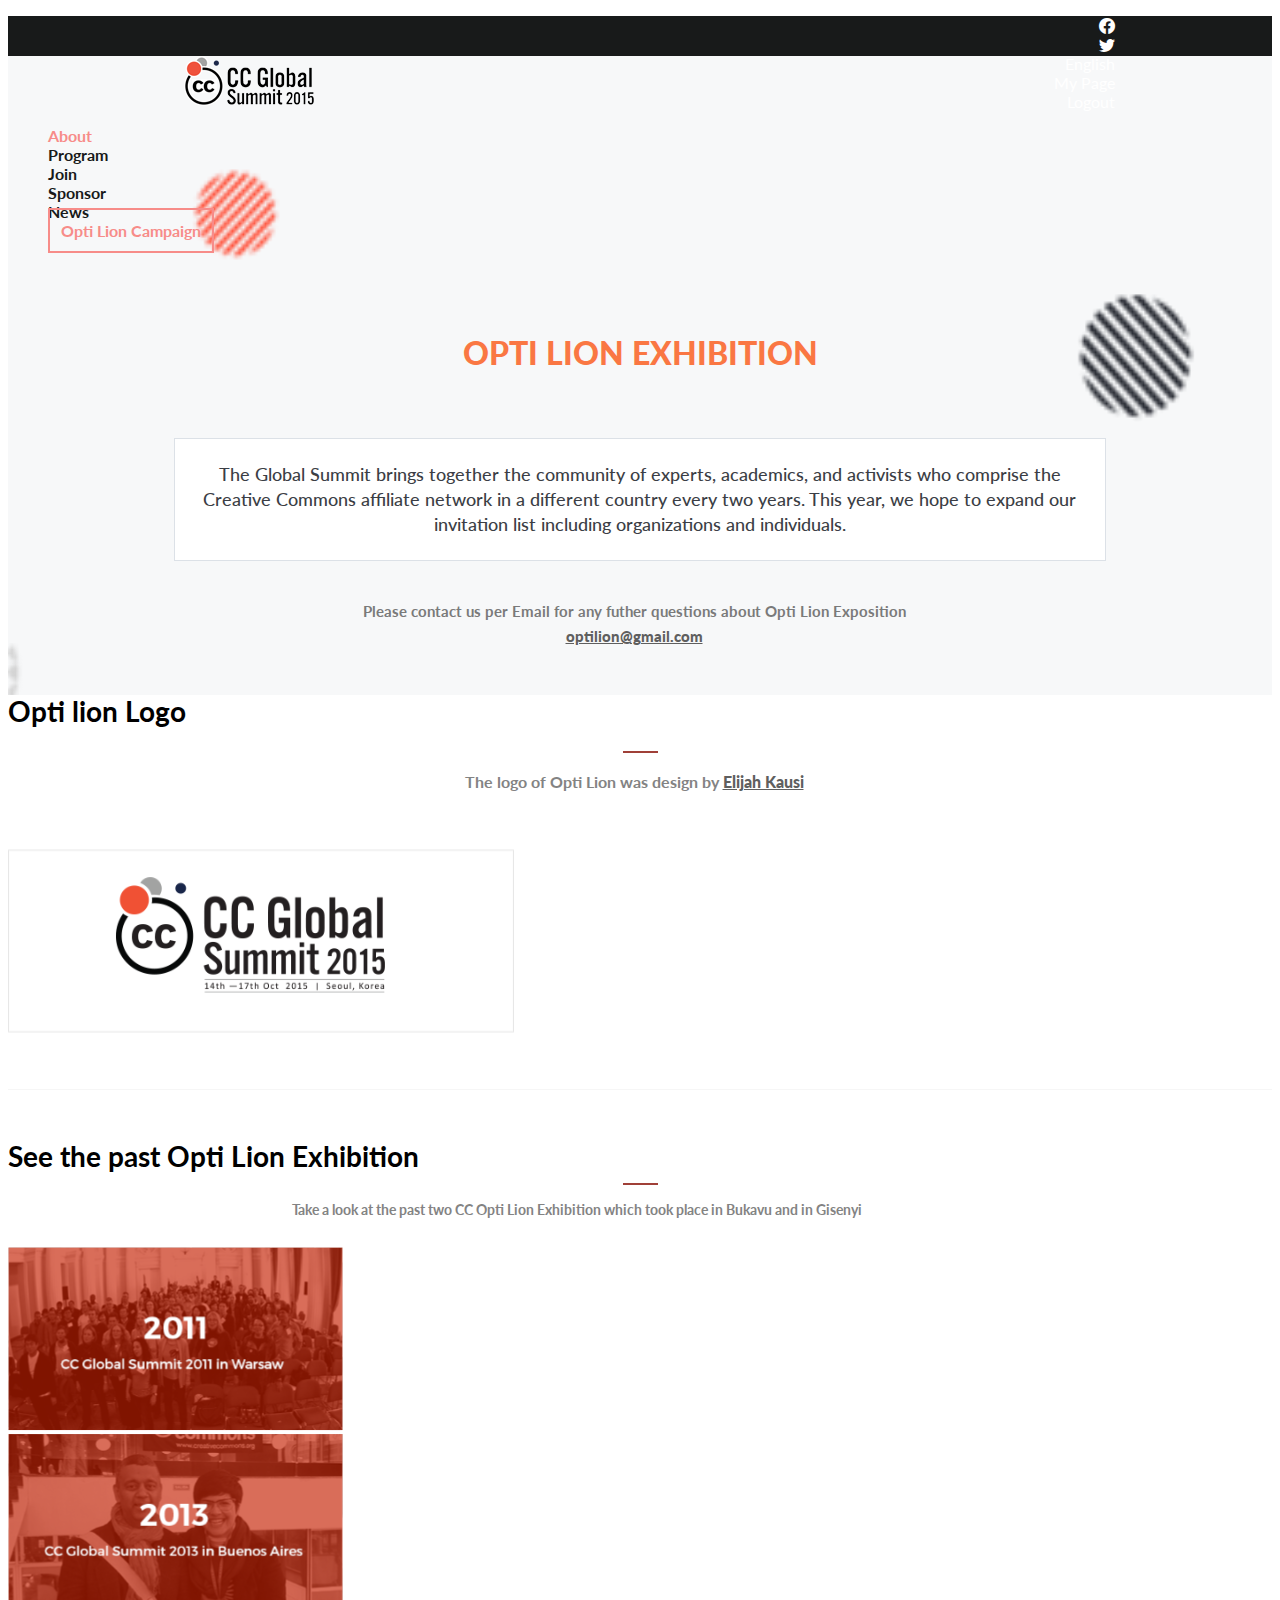
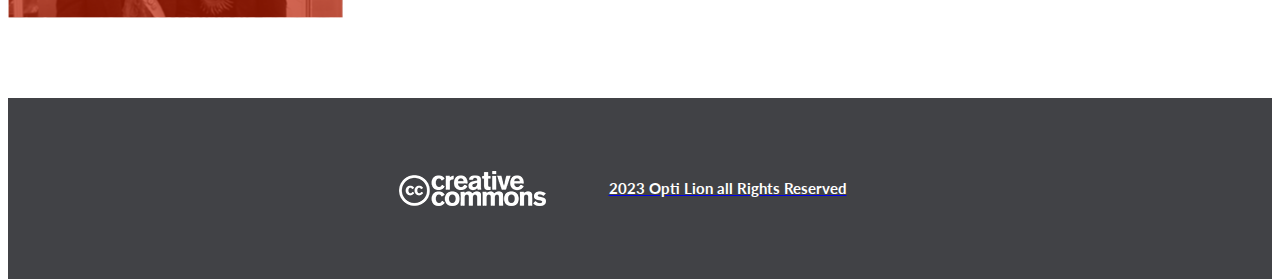
==== commit 575bf117: "fix linters errors" ====
--- a/about.html
+++ b/about.html
@@ -106,10 +106,11 @@
                 </ul>
             </article>
         </section>
-<footer id="footer_2">
-    <img src="images/logo_cc_wite.png" alt="logo opti lion">
-    <p class="paragraph footer_paragrap footer_f">2023 Opti Lion all Rights Reserved</p>
-    </footer>
+  <footer id="footer_2">
+      <img src="images/logo_cc_wite.png" alt="logo opti lion" id="loto_white">
+      <img src="images/cck-logo1 1.svg" alt="logo opti lion" id="loto_black">
+      <p class="paragraph footer_paragrap footer_f">2023 Opti Lion all Rights Reserved</p>
+  </footer>
     <script src="scripts/script.js"></script>
     <script src="https://cdn.jsdelivr.net/npm/bootstrap@5.2.3/dist/js/bootstrap.bundle.min.js" integrity="sha384-kenU1KFdBIe4zVF0s0G1M5b4hcpxyD9F7jL+jjXkk+Q2h455rYXK/7HAuoJl+0I4" crossorigin="anonymous"></script>
 </body>
--- a/styles/style.css
+++ b/styles/style.css
@@ -32,7 +32,6 @@
   font-weight: bold;
   color: #3b3e45;
   margin-right: 12px;
-  font-weight: bold;
   font-size: 10px;
   line-height: 13.08px;
   text-decoration: none;
@@ -64,66 +63,70 @@
   line-height: 32px;
   font-stretch: expanded;
 }
+
 .hiddenNav {
-    display: flex;
-    position: fixed;
-    top: 0;
-    left: 100%;
-    margin-top: 59px;
-    justify-content: left;
-    z-index: 98;
-    width: 100%;
-    min-height: 100vh;
-    background: url(../images/background/bk_home.png) no-repeat 90% 31%;
-    background-attachment: scroll;
-    background-size: cover;
-    background-color: #f7f8f9;
-    transition: 0.4s;
-  }
-  .displayhiddenNav {
-    left: 0;
-  }
-  #mobile_menu_liste {
-    list-style: none;
-    margin: 37px 0px 0px 17px;
-  }
-  #mobile_menu_liste >li> a {
-    text-decoration: none;
-    font-size: 35px;
-    
-  }
-  #hiddenList {
-    display: flex;
-    flex-direction: column;
-    row-gap: 3%;
-    font-weight: 600;
-    font-size: 32px;
-    line-height: 44px;
-  }
-  
-  .hiddenListContent > a {
-    color: #3a4a42;
-  }
-  
-  #x-btn {
-    position: fixed;
-    right: 2.5%;
-    transition: transform 2s;
-    color: black;
-    cursor: pointer;
-  }
-  
-  #x-btn:active {
-    transform: rotate(180deg);
-  }
-  
-  #humburger-btn {
-    transition: transform 2s;
-  }
-  
-  #humburger-btn:active {
-    transform: rotate(-180deg);
-  }
+  display: flex;
+  position: fixed;
+  top: 0;
+  left: 100%;
+  margin-top: 59px;
+  justify-content: left;
+  z-index: 98;
+  width: 100%;
+  min-height: 100vh;
+  background: url(../images/background/bk_home.png) no-repeat 90% 31%;
+  background-attachment: scroll;
+  background-size: cover;
+  background-color: #f7f8f9;
+  transition: 0.4s;
+}
+
+.displayhiddenNav {
+  left: 0;
+}
+
+#mobile_menu_liste {
+  list-style: none;
+  margin: 37px 0 0 17px;
+}
+
+#hiddenList {
+  display: flex;
+  flex-direction: column;
+  row-gap: 3%;
+  font-weight: 600;
+  font-size: 32px;
+  line-height: 44px;
+}
+
+.hiddenListContent > a {
+  color: #3a4a42;
+}
+
+#mobile_menu_liste > li > a {
+  text-decoration: none;
+  font-size: 35px;
+}
+
+#x-btn {
+  position: fixed;
+  right: 2.5%;
+  transition: transform 2s;
+  color: black;
+  cursor: pointer;
+}
+
+#x-btn:active {
+  transform: rotate(180deg);
+}
+
+#humburger-btn {
+  transition: transform 2s;
+}
+
+#humburger-btn:active {
+  transform: rotate(-180deg);
+}
 
 .nav_desk {
   display: none;
@@ -242,6 +245,12 @@
   row-gap: 23px;
   flex-direction: column;
   align-items: center;
+}
+
+.img_speaker {
+  max-width: 108px;
+  max-height: 127px;
+  min-width: 108px;
 }
 
 .speaker_item {
@@ -392,7 +401,7 @@
 .lst_expo {
   flex-direction: column;
   list-style: none;
-  margin: 30px -3px 36px auto;
+  margin: 30px auto 36px auto;
   width: 90%;
   row-gap: 29px;
   padding: 0;
@@ -444,6 +453,15 @@
   justify-content: center;
 }
 
+#loto_white {
+  display: none;
+  width: 64px;
+}
+
+#loto_black {
+  display: block;
+}
+
 /* DESKTOP VERSION */
 
 @media screen and (min-width: 768px) {
@@ -453,10 +471,10 @@
 
   /* Home section */
   .home {
-    background-color: #f7f8f9;
     margin: 0;
     height: 100vh;
     background: url(../images/background/main_big_bg.png) no-repeat;
+    background-color: #f7f8f9;
     background-position: 50% 35px;
     background-size: cover;
   }
@@ -588,17 +606,13 @@
     line-height: 146%;
     text-align: center;
     width: 100px;
-    margin: 0 0 0 -13px;
+    margin: 0 0 0 -32px;
     padding: 0;
   }
 
   .program_icon {
     width: auto;
-  }
-
-  .exhibition_title {
-    text-align: center;
-    margin-left: -15px;
+    margin: 0 8px 0 -17px;
   }
 
   .card-body {
@@ -706,10 +720,10 @@
 
   /* ABOUT PAGE */
   .home_about {
-    background-color: #f7f8f9;
     margin: 0;
     height: 100vh;
     background: url(../images/background/about_bk.png) no-repeat;
+    background-color: #f7f8f9;
     background-position: center;
     background-size: cover;
   }
@@ -813,9 +827,6 @@
     display: none;
   }
 
-
-  /* ABOUT PAGE */
-
   /* FOOTER */
   footer {
     display: flex;
@@ -838,6 +849,7 @@
     text-decoration: none;
     text-decoration-line: none;
   }
+
   .footer_f {
     color: #fff;
   }
@@ -851,4 +863,13 @@
     background-color: #414246;
     color: #fff;
   }
-}
+
+  #loto_white {
+    display: block;
+    width: auto;
+  }
+
+  #loto_black {
+    display: none;
+  }
+}
